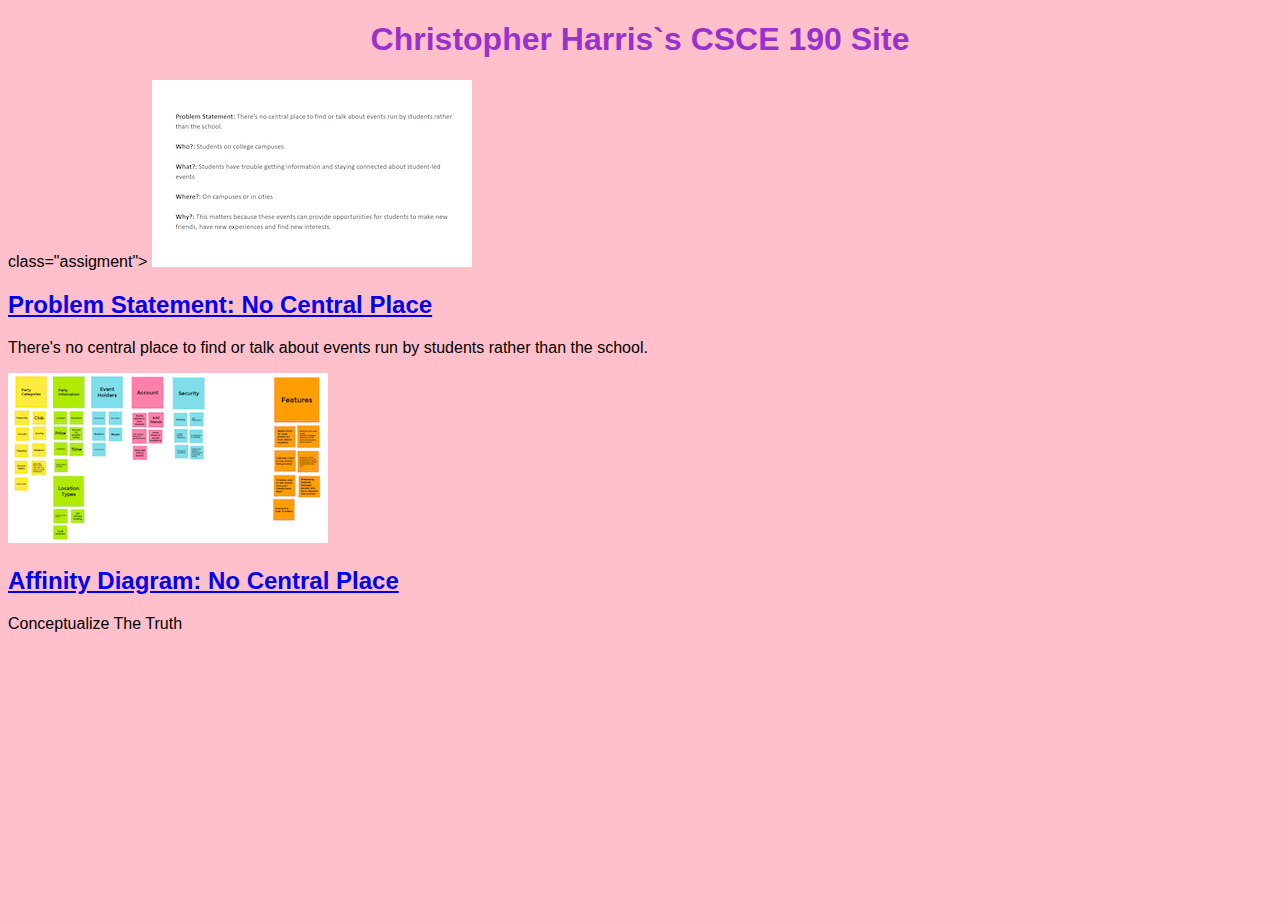
==== index.html @ fd3a59f5 "Add files via upload" ====
<!DOCTYPE html>
<html>
    <head>
        <title>CSCE 190: Christopher Harris</title>
        <link rel="stylesheet" href="styles.css">

    </head>
    <body>
        <h1>Christopher Harris`s CSCE 190 Site</h1>
        <!-- Problem Statement -->
        <section> class="assigment">
            <a href="files/Problem Statement - Coding Cohort.pdf"><img src="images/problemstatement.png"></a>
            <section class="assignment-details">
                <a href="files/Problem Statement - Coding Cohort.pdf"><h2>Problem Statement: No Central Place</h2></a>
                <p>There's no central place to find or talk about events run by students rather than the school.
                     </p>
                     
            </section>

        </section>
        <!--Affinity diagram-->
        <section> 
            <a href="files/Affinity Diagram - Coding Cohort.pdf"><img src="images/Screenshot 2023-02-05 at 10.29.07 PM.png"></a>
            <section class="assignment-details">
                <a href="files/Affinity Diagram - Coding Cohort.pdf"><h2>Affinity Diagram: No Central Place</h2></a>
                <p>Conceptualize The Truth
                     </p>
                     
            </section>

        </section>
    </body>
</html>
---- styles.css ----
body{
    background:pink;
    font-family: Arial, Helvetica, sans-serif;
}
h1{
    color:darkorchid;
    text-align:center;
}
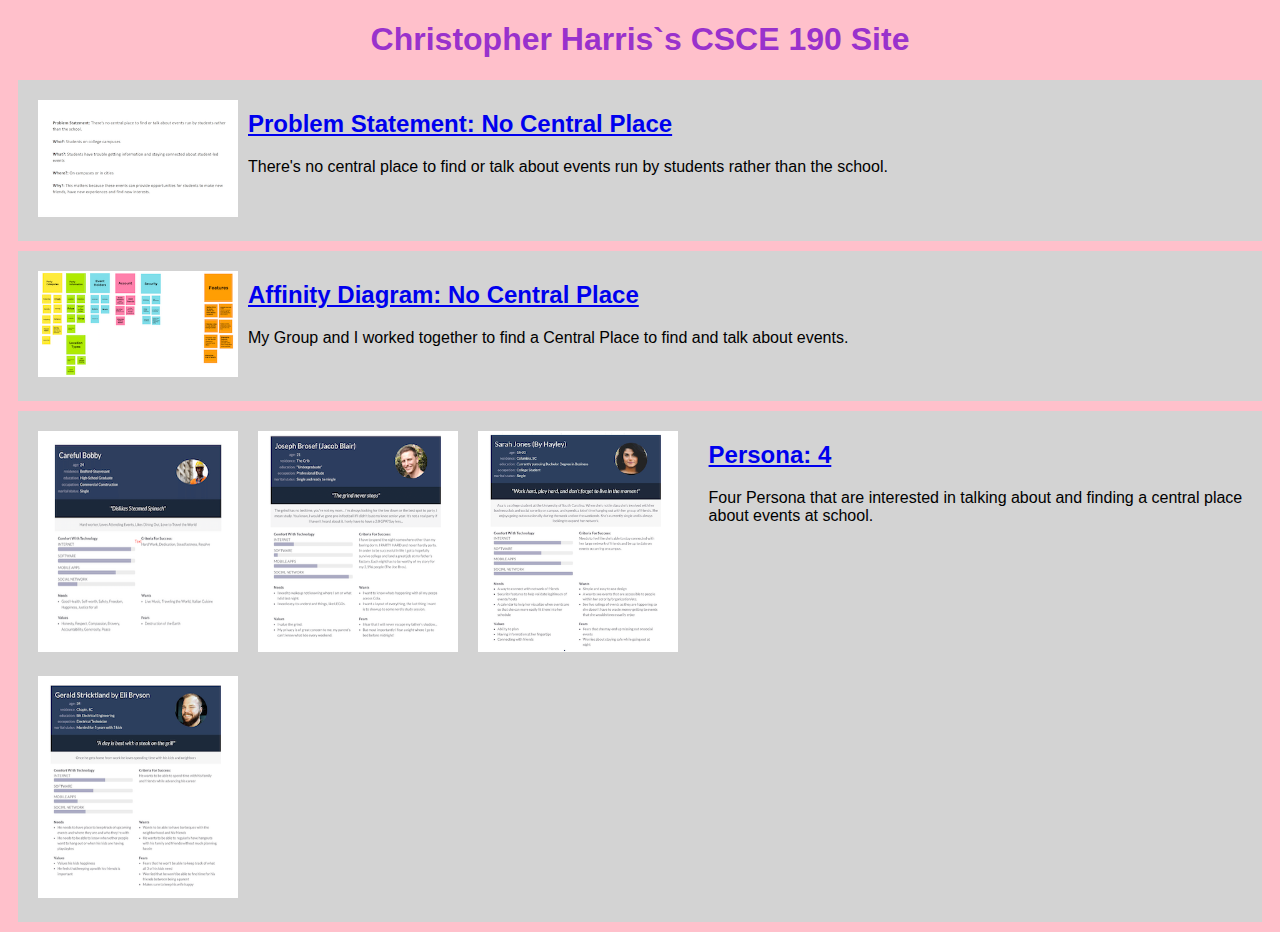
==== commit 5a13c844: "Add files via upload" ====
--- a/index.html
+++ b/index.html
@@ -7,10 +7,10 @@
     </head>
     <body>
         <h1>Christopher Harris`s CSCE 190 Site</h1>
-        <!-- Problem Statement -->
-        <section> class="assigment">
+        <!-- Problem Statement Assignment -->
+        <section class="assignment"> 
             <a href="files/Problem Statement - Coding Cohort.pdf"><img src="images/problemstatement.png"></a>
-            <section class="assignment-details">
+            <section class ="assignment-details">
                 <a href="files/Problem Statement - Coding Cohort.pdf"><h2>Problem Statement: No Central Place</h2></a>
                 <p>There's no central place to find or talk about events run by students rather than the school.
                      </p>
@@ -18,12 +18,23 @@
             </section>
 
         </section>
-        <!--Affinity diagram-->
-        <section> 
+        <!--Affinity Diagram Assignment-->
+        <section class="assignment"> 
             <a href="files/Affinity Diagram - Coding Cohort.pdf"><img src="images/Screenshot 2023-02-05 at 10.29.07 PM.png"></a>
             <section class="assignment-details">
                 <a href="files/Affinity Diagram - Coding Cohort.pdf"><h2>Affinity Diagram: No Central Place</h2></a>
-                <p>Conceptualize The Truth
+                <p>My Group and I worked together to find a Central Place to find and talk about events.
+                     </p>
+                     
+            </section>
+
+        </section>
+        <!--Persona Assignment-->
+        <section class="assignment"> 
+            <a href="files/CSCE190PersonaCoding Cohort.pdf"><img src="images/PersonaImage1.png"><img src="images/PersonaImage2.png"><img src="images/PersonaImage3.png"><img src="images/PersonaImage4.png"></a>
+            <section class="assignment-details">
+                <a href="files/CSCE190PersonaCodingCohort.pdf"><h2>Persona: 4</h2></a>
+                <p>Four Persona that are interested in talking about and finding a central place about events at school.
                      </p>
                      
             </section>
--- a/styles.css
+++ b/styles.css
@@ -1,6 +1,16 @@
 body{
     background:pink;
     font-family: Arial, Helvetica, sans-serif;
+}
+.assignment{
+    display:flex;
+    padding: 10px;
+    margin: 10px;
+    background:lightgray;
+}
+.assignment img{
+    width: 200px;
+    padding: 10px;
 }
 h1{
     color:darkorchid;
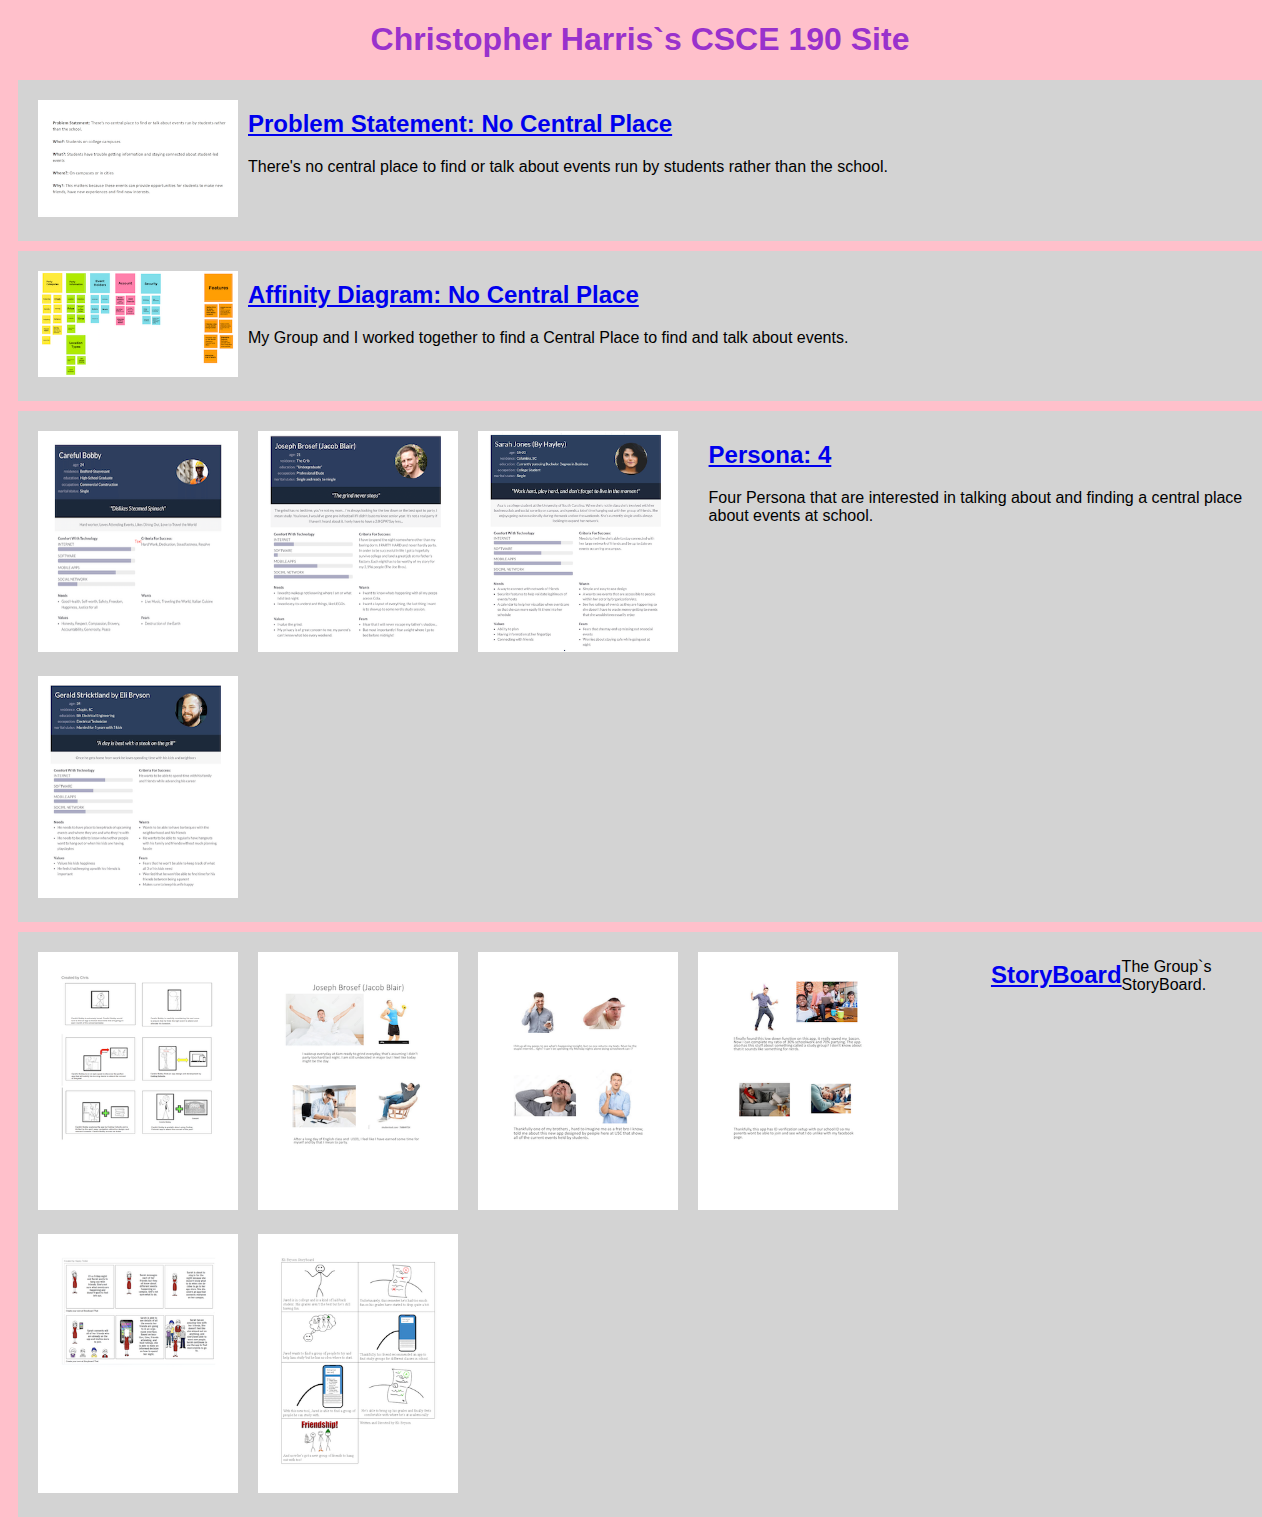
==== commit 8c74e360: "Add files via upload" ====
--- a/index.html
+++ b/index.html
@@ -40,5 +40,18 @@
             </section>
 
         </section>
+
+    
+    <!--StoryBoard Assignment-->
+    <section class="assignment"> 
+        <a href="files/StoryboardNew.pdf"><img src="images/StoryboardNewImage_Page_01.png"><img src="images/StoryboardNewImage_Page_08.png"><img src="images/StoryboardNewImage_Page_09.png"><img src="images/StoryboardNewImage_Page_10.png"><img src="images/StoryboardNewImage_Page_11.png"><img src="images/StoryboardNewImage_Page_12.png "
+        <section class="assignment-details">
+            <a href="files/StoryboardNew.pdf"><h2>StoryBoard</h2></a>
+            <p>The Group`s StoryBoard.
+                 </p>
+                 
+        
+                </section>
+            </section>
     </body>
 </html>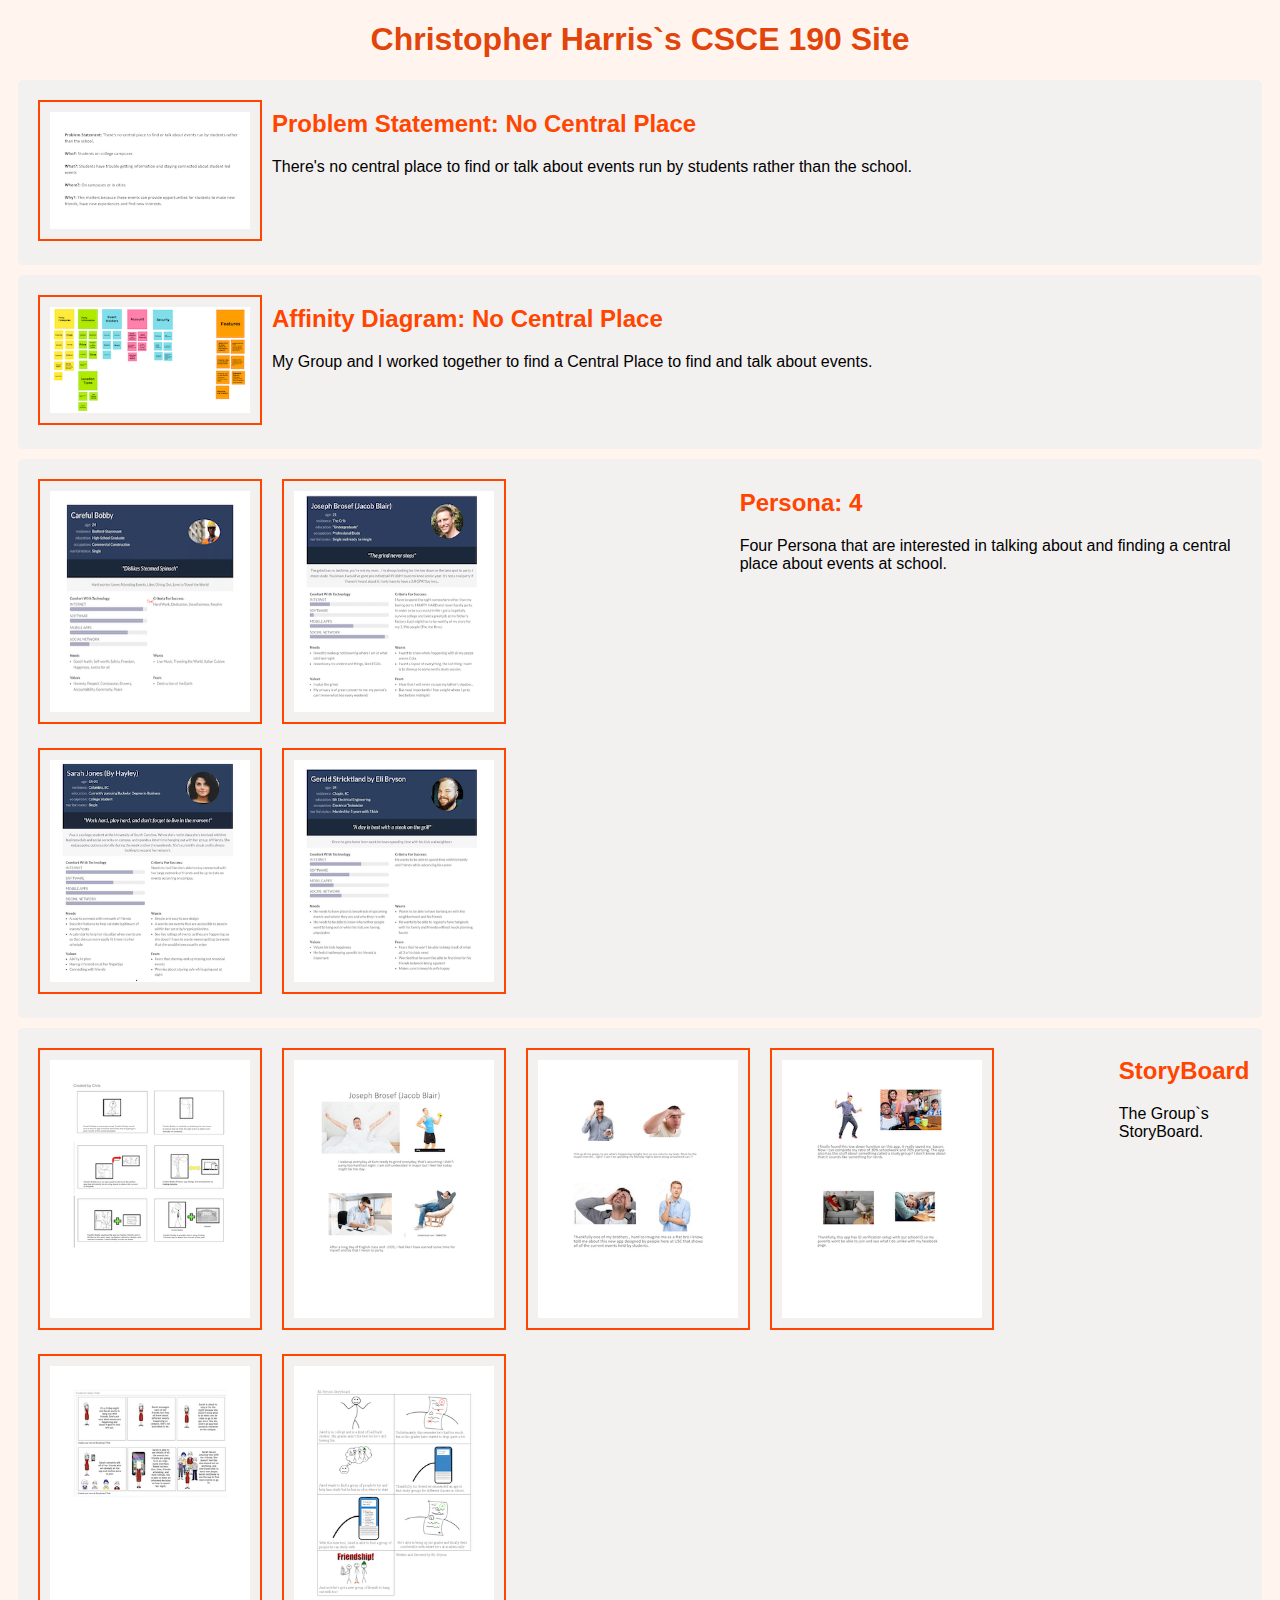
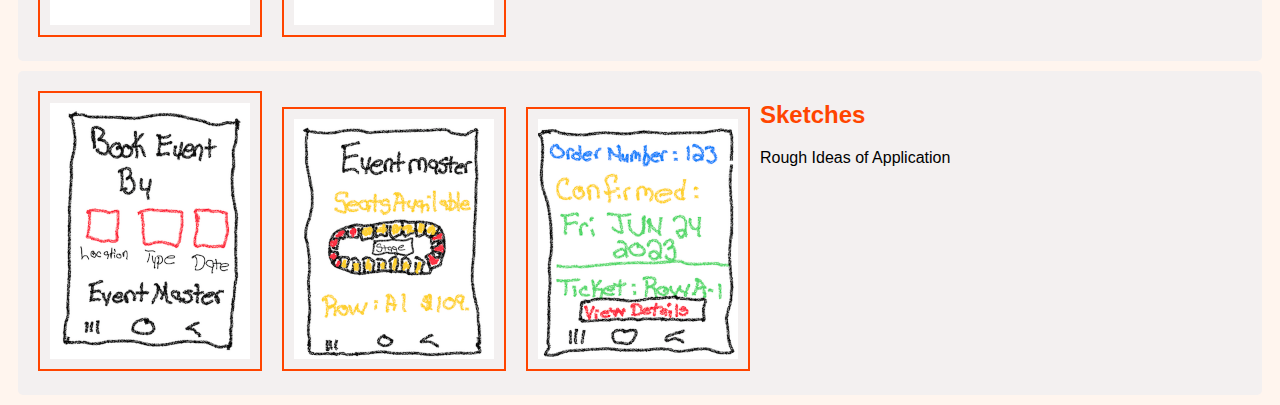
==== commit c8c49044: "Add files via upload" ====
--- a/index.html
+++ b/index.html
@@ -44,7 +44,7 @@
     
     <!--StoryBoard Assignment-->
     <section class="assignment"> 
-        <a href="files/StoryboardNew.pdf"><img src="images/StoryboardNewImage_Page_01.png"><img src="images/StoryboardNewImage_Page_08.png"><img src="images/StoryboardNewImage_Page_09.png"><img src="images/StoryboardNewImage_Page_10.png"><img src="images/StoryboardNewImage_Page_11.png"><img src="images/StoryboardNewImage_Page_12.png "
+        <a href="files/StoryboardNew.pdf"><img src="images/StoryboardNewImage_Page_01.png"><img src="images/StoryboardNewImage_Page_08.png"><img src="images/StoryboardNewImage_Page_09.png"><img src="images/StoryboardNewImage_Page_10.png"><img src="images/StoryboardNewImage_Page_11.png"><img src="images/StoryboardNewImage_Page_12.png "></a>
         <section class="assignment-details">
             <a href="files/StoryboardNew.pdf"><h2>StoryBoard</h2></a>
             <p>The Group`s StoryBoard.
@@ -53,5 +53,16 @@
         
                 </section>
             </section>
+            <!--StoryBoard Assignment-->
+    <section class="assignment"> 
+        <a href="files/SKetches_New.pdf"><img src="images/SketchOne.png"><img src="images/SketchTwo.png"><img src="images/SketchThree.png"></a>
+        <section class="assignment-details">
+            <a href="files/SKetches_New.pdf"><h2>Sketches</h2></a>
+            <p>Rough Ideas of Application
+                 </p>
+                 
+        
+                </section>
+            </section>
     </body>
 </html>--- a/styles.css
+++ b/styles.css
@@ -1,18 +1,28 @@
 body{
-    background:pink;
+    background:#FFF5EE;
     font-family: Arial, Helvetica, sans-serif;
 }
 .assignment{
     display:flex;
     padding: 10px;
     margin: 10px;
-    background:lightgray;
+    background:rgb(243, 240, 240);
+    border-radius: 5px;
 }
 .assignment img{
     width: 200px;
     padding: 10px;
+    margin: 10px;
+    border:2px solid#FF4500 ;
 }
 h1{
-    color:darkorchid;
+    color:#e2450b;
     text-align:center;
+}
+a{
+    text-decoration:none;
+    color: #FF4500
+}
+a:hover{
+    color:#F0FFFF
 }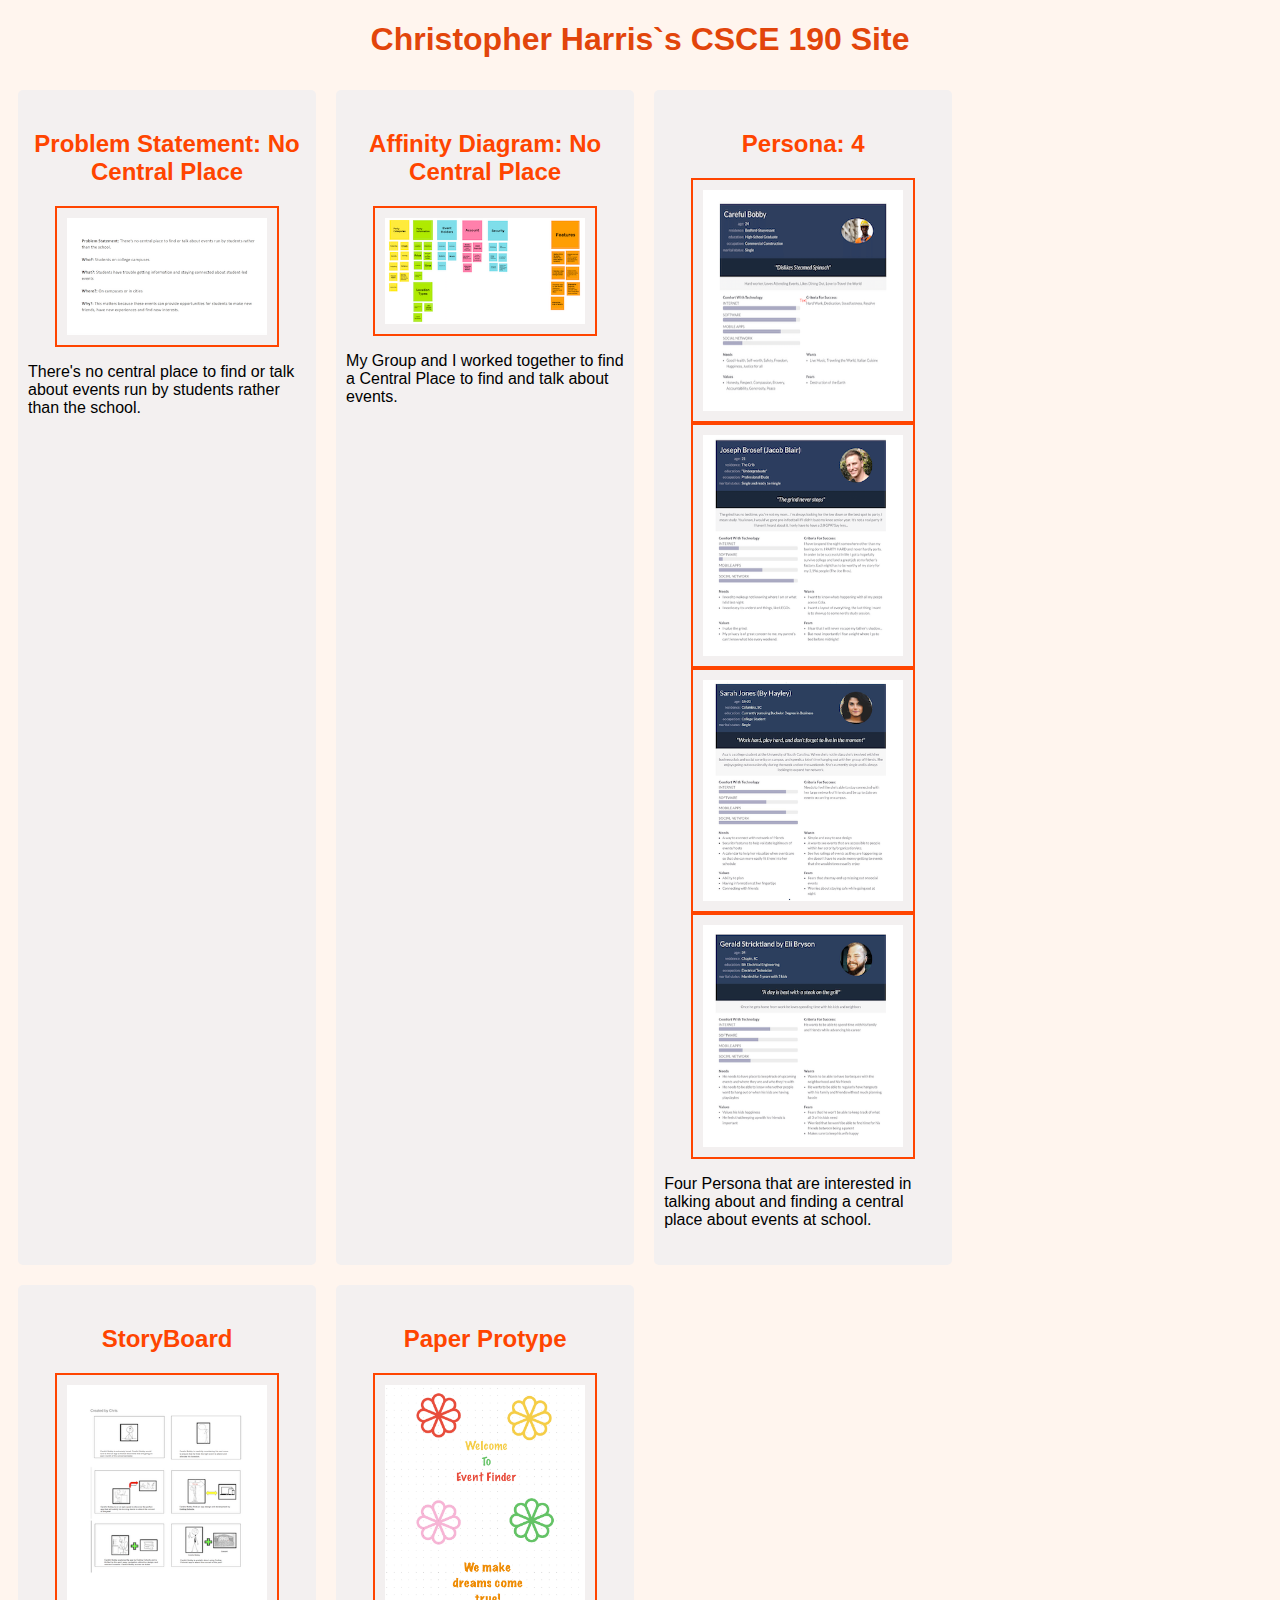
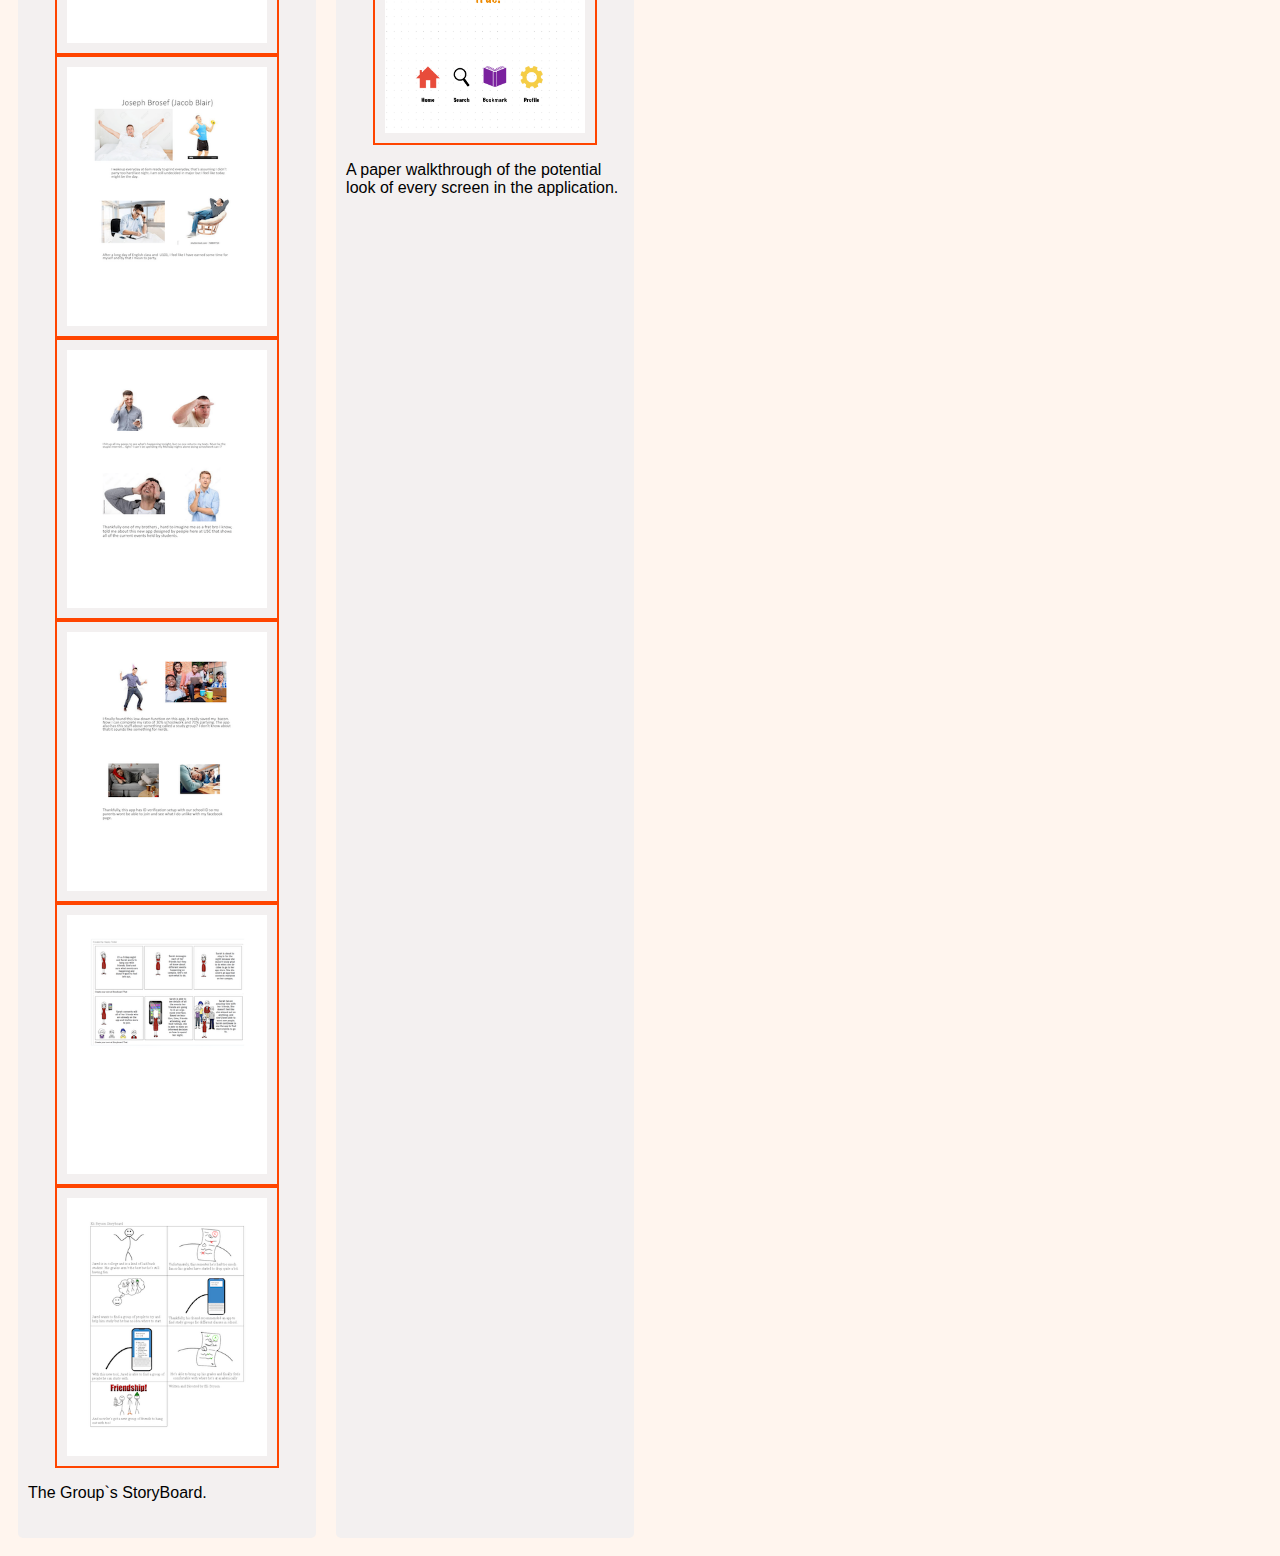
==== commit fb53ab70: "Add files via upload" ====
--- a/index.html
+++ b/index.html
@@ -7,62 +7,71 @@
     </head>
     <body>
         <h1>Christopher Harris`s CSCE 190 Site</h1>
-        <!-- Problem Statement Assignment -->
-        <section class="assignment"> 
-            <a href="files/Problem Statement - Coding Cohort.pdf"><img src="images/problemstatement.png"></a>
-            <section class ="assignment-details">
-                <a href="files/Problem Statement - Coding Cohort.pdf"><h2>Problem Statement: No Central Place</h2></a>
+
+        <div class ="assignments"
+            <!-- Problem Statement Assignment -->
+            <section class="assignment"> 
+                <a href="files/Problem Statement - Coding Cohort.pdf">
+                    <h2>Problem Statement: No Central Place</h2>
+                </a>
+                <a href="files/Problem Statement - Coding Cohort.pdf"><img src="images/problemstatement.png">
+                </a>
+                
+                
                 <p>There's no central place to find or talk about events run by students rather than the school.
-                     </p>
-                     
+                    </p>
+
+            </section>
+            <!--Affinity Diagram Assignment-->
+            <section class="assignment"> 
+                <a href="files/Affinity Diagram - Coding Cohort.pdf"><h2>Affinity Diagram: No Central Place</h2></a>
+                <a href="files/Affinity Diagram - Coding Cohort.pdf"><img src="images/Screenshot 2023-02-05 at 10.29.07 PM.png"></a>
+                </a>
+                <p>My Group and I worked together to find a Central Place to find and talk about events.
+                    </p>
+                        
+           
+
+            </section>
+            <!--Persona Assignment-->
+            <section class="assignment"> 
+                <a href="files/CSCE190PersonaCodingCohort.pdf"><h2>Persona: 4</h2>
+                <a href="files/CSCE190PersonaCoding Cohort.pdf"><img src="images/PersonaImage1.png"><img src="images/PersonaImage2.png"><img src="images/PersonaImage3.png"><img src="images/PersonaImage4.png"></a>
+                
+               
+                <p>Four Persona that are interested in talking about and finding a central place about events at school.
+                    </p>
+                        
+                
+
             </section>
 
-        </section>
-        <!--Affinity Diagram Assignment-->
-        <section class="assignment"> 
-            <a href="files/Affinity Diagram - Coding Cohort.pdf"><img src="images/Screenshot 2023-02-05 at 10.29.07 PM.png"></a>
-            <section class="assignment-details">
-                <a href="files/Affinity Diagram - Coding Cohort.pdf"><h2>Affinity Diagram: No Central Place</h2></a>
-                <p>My Group and I worked together to find a Central Place to find and talk about events.
-                     </p>
-                     
-            </section>
-
-        </section>
-        <!--Persona Assignment-->
-        <section class="assignment"> 
-            <a href="files/CSCE190PersonaCoding Cohort.pdf"><img src="images/PersonaImage1.png"><img src="images/PersonaImage2.png"><img src="images/PersonaImage3.png"><img src="images/PersonaImage4.png"></a>
-            <section class="assignment-details">
-                <a href="files/CSCE190PersonaCodingCohort.pdf"><h2>Persona: 4</h2></a>
-                <p>Four Persona that are interested in talking about and finding a central place about events at school.
-                     </p>
-                     
-            </section>
-
-        </section>
-
-    
-    <!--StoryBoard Assignment-->
-    <section class="assignment"> 
-        <a href="files/StoryboardNew.pdf"><img src="images/StoryboardNewImage_Page_01.png"><img src="images/StoryboardNewImage_Page_08.png"><img src="images/StoryboardNewImage_Page_09.png"><img src="images/StoryboardNewImage_Page_10.png"><img src="images/StoryboardNewImage_Page_11.png"><img src="images/StoryboardNewImage_Page_12.png "></a>
-        <section class="assignment-details">
-            <a href="files/StoryboardNew.pdf"><h2>StoryBoard</h2></a>
-            <p>The Group`s StoryBoard.
-                 </p>
-                 
         
-                </section>
-            </section>
             <!--StoryBoard Assignment-->
-    <section class="assignment"> 
-        <a href="files/SKetches_New.pdf"><img src="images/SketchOne.png"><img src="images/SketchTwo.png"><img src="images/SketchThree.png"></a>
-        <section class="assignment-details">
-            <a href="files/SKetches_New.pdf"><h2>Sketches</h2></a>
-            <p>Rough Ideas of Application
-                 </p>
-                 
-        
-                </section>
-            </section>
+            <section class="assignment"> 
+                <a href="files/StoryboardNew.pdf"><h2>StoryBoard</h2>
+                <a href="files/StoryboardNew.pdf"><img src="images/StoryboardNewImage_Page_01.png"><img src="images/StoryboardNewImage_Page_08.png"><img src="images/StoryboardNewImage_Page_09.png"><img src="images/StoryboardNewImage_Page_10.png"><img src="images/StoryboardNewImage_Page_11.png"><img src="images/StoryboardNewImage_Page_12.png "></a>
+                
+                    
+                <p>The Group`s StoryBoard.
+                    </p>
+                        
+                
+                        
+                    </section>
+                
+                    <!--Protype Assignment-->
+            <section class="assignment"> 
+                <a href="https://youtu.be/VhG8HMn9b6U"><h2>Paper Protype</h2>
+                <a href="https://youtu.be/VhG8HMn9b6U"> <img src="images/Screenshot 2023-04-09 at 2.47.28 PMhomepage.png"></a>
+               
+                    
+                <p>A paper walkthrough of the potential look of every screen in the application.
+                    </p>
+                        
+                
+                       
+                    </section>
+        </div>
     </body>
 </html>--- a/styles.css
+++ b/styles.css
@@ -2,10 +2,15 @@
     background:#FFF5EE;
     font-family: Arial, Helvetica, sans-serif;
 }
+.assignments{
+    display:flex;
+    flex-wrap: wrap;
+}
 .assignment{
-    display:flex;
+    width: 22%;
     padding: 10px;
     margin: 10px;
+    padding: 20px 10px;
     background:rgb(243, 240, 240);
     border-radius: 5px;
 }
@@ -14,10 +19,18 @@
     padding: 10px;
     margin: 10px;
     border:2px solid#FF4500 ;
+    display: block;
+    margin: auto;
+}
+.assignment img:hover{
+    border:4px dashed#c2f2f2 ;
 }
 h1{
     color:#e2450b;
     text-align:center;
+}
+h2{
+    text-align:center ;
 }
 a{
     text-decoration:none;
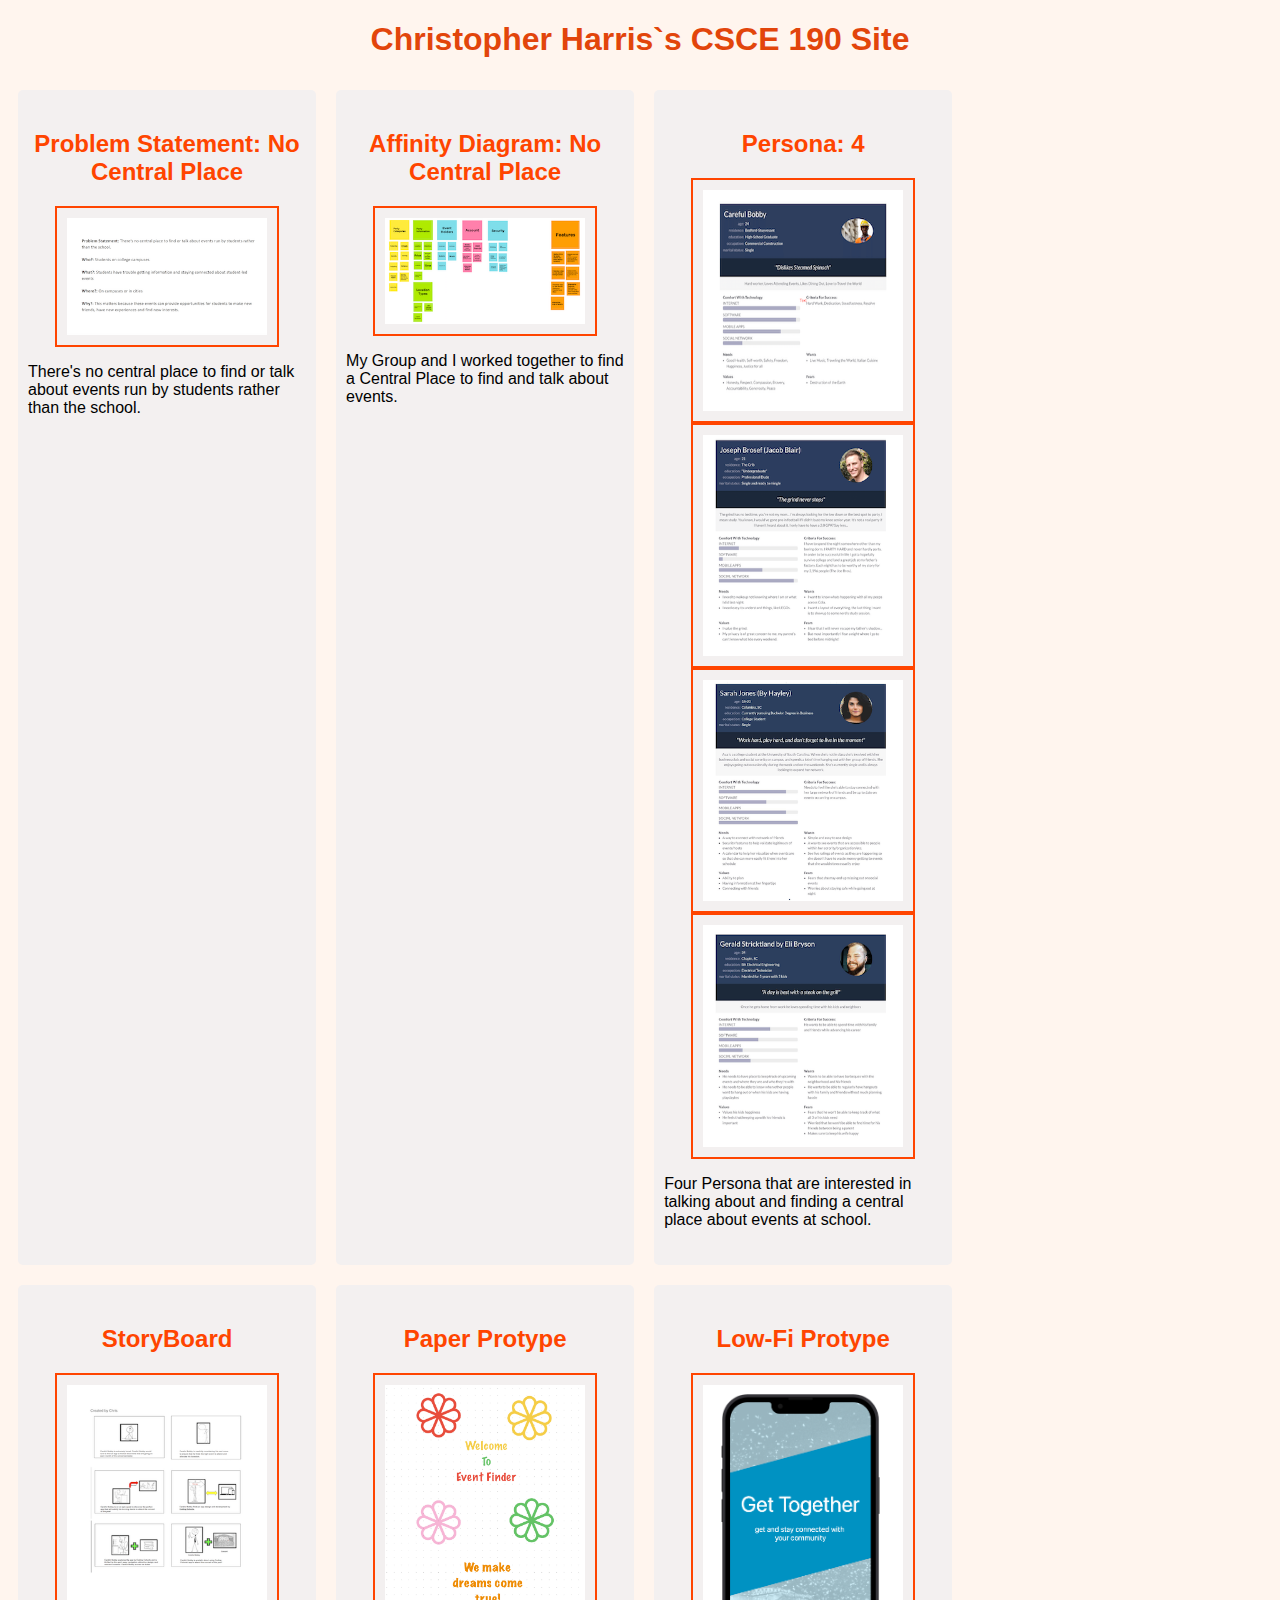
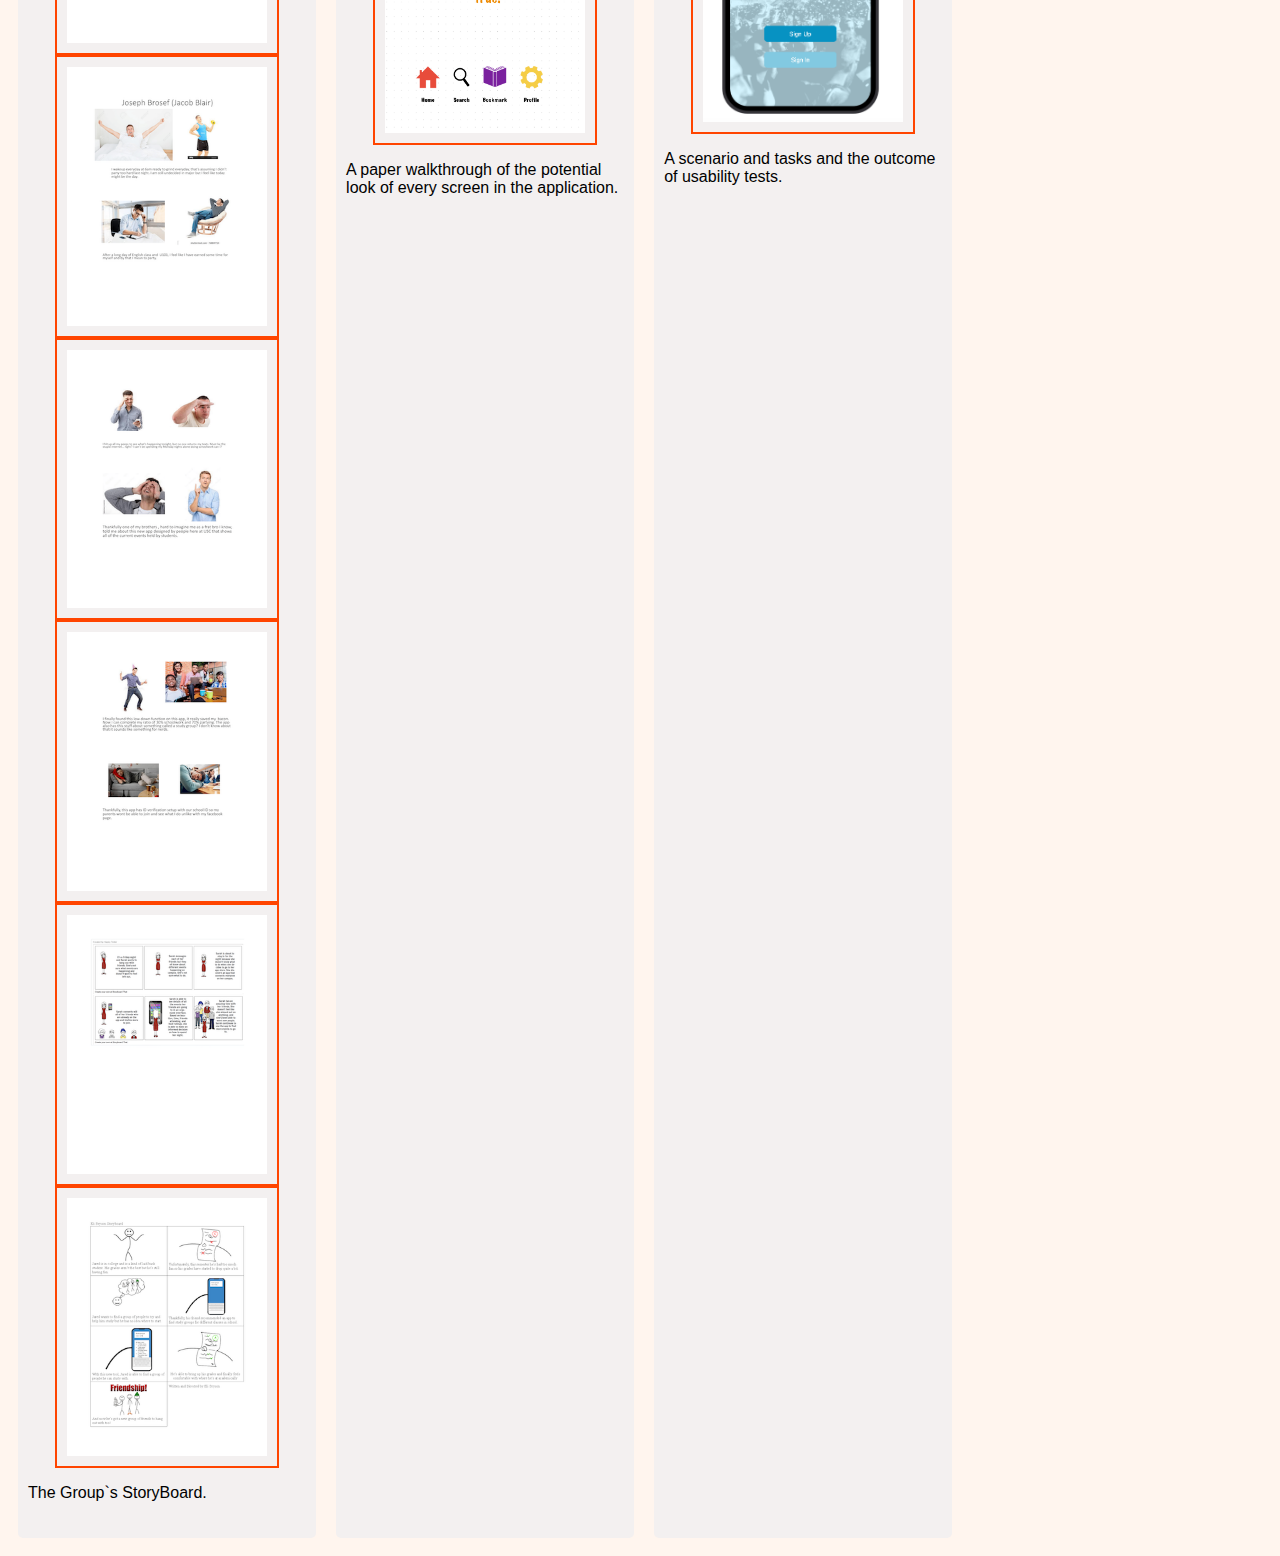
==== commit 95034611: "Add files via upload" ====
--- a/index.html
+++ b/index.html
@@ -62,8 +62,8 @@
                 
                     <!--Protype Assignment-->
             <section class="assignment"> 
-                <a href="https://youtu.be/VhG8HMn9b6U"><h2>Paper Protype</h2>
-                <a href="https://youtu.be/VhG8HMn9b6U"> <img src="images/Screenshot 2023-04-09 at 2.47.28 PMhomepage.png"></a>
+                <a href="https://youtu.be/wM_7mYL3jSc"><h2>Paper Protype</h2>
+                <a href="https://youtu.be/wM_7mYL3jSc"> <img src="images/Screenshot 2023-04-09 at 2.47.28 PMhomepage.png"></a>
                
                     
                 <p>A paper walkthrough of the potential look of every screen in the application.
@@ -72,6 +72,18 @@
                 
                        
                     </section>
+                     <!--Low-Fi Protype Assignment-->
+            <section class="assignment"> 
+                <a href="/Users/christopherharris/CsCe190New/files/Coding Cohort High Res Prototype-html/src/index.html"><h2>Low-Fi Protype</h2>
+                <a href="/Users/christopherharris/CsCe190New/files/Coding Cohort High Res Prototype-html/src/index.html"> <img src="images/GetTogether1.png"></a>
+               
+                    
+                <p>A scenario and tasks and the outcome of usability tests.
+                    </p>
+                        
+                
+                       
+                    </section>
         </div>
     </body>
 </html>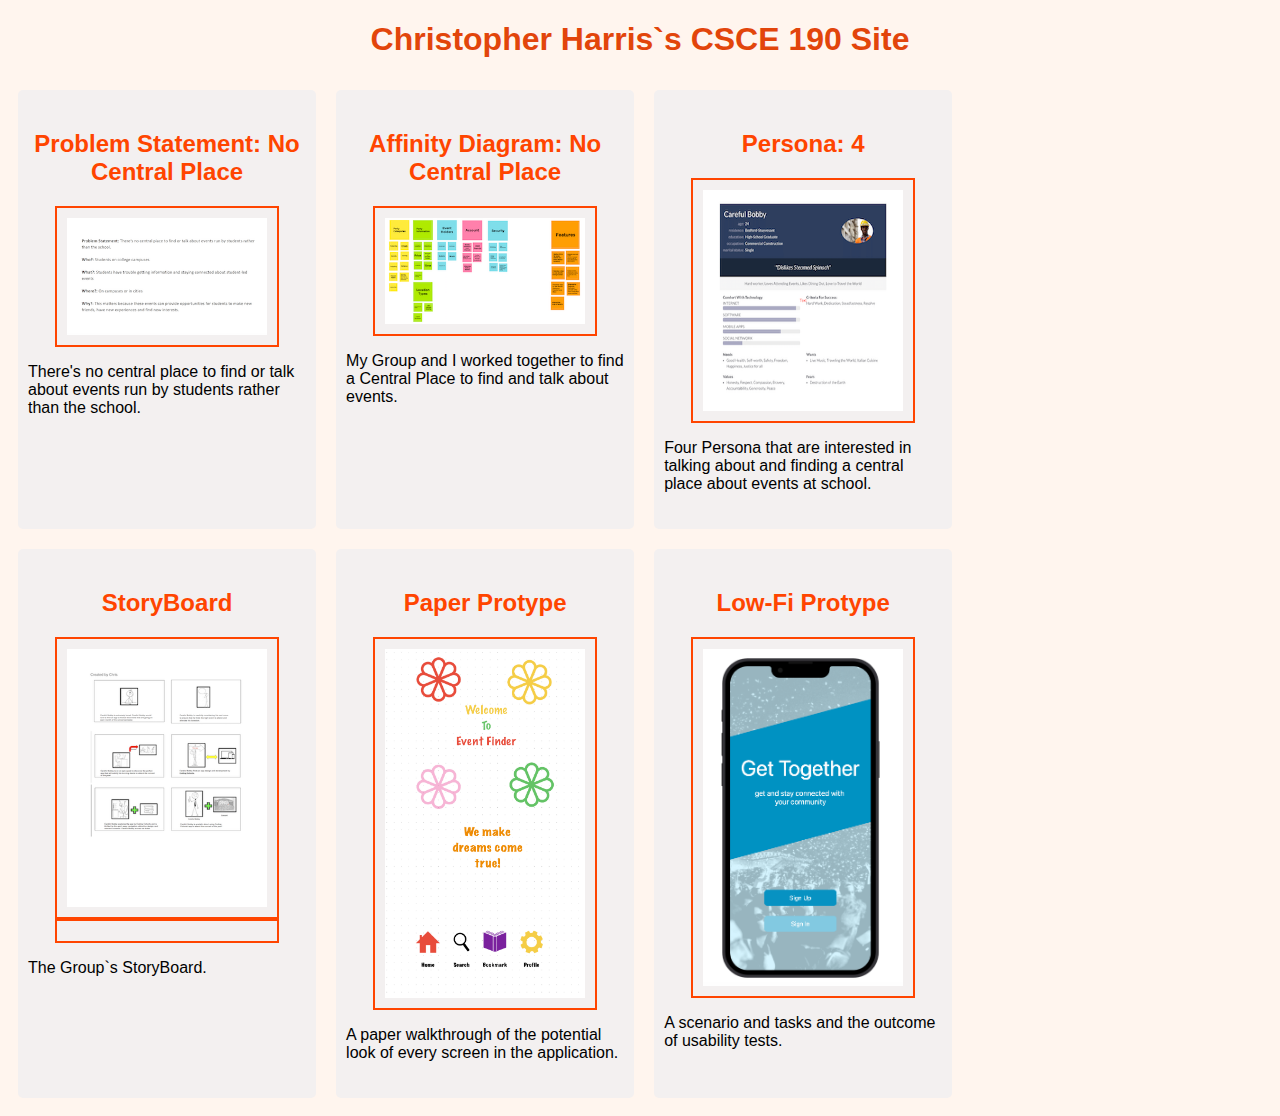
==== commit 43d37c48: "Add files via upload" ====
--- a/index.html
+++ b/index.html
@@ -36,7 +36,7 @@
             <!--Persona Assignment-->
             <section class="assignment"> 
                 <a href="files/CSCE190PersonaCodingCohort.pdf"><h2>Persona: 4</h2>
-                <a href="files/CSCE190PersonaCoding Cohort.pdf"><img src="images/PersonaImage1.png"><img src="images/PersonaImage2.png"><img src="images/PersonaImage3.png"><img src="images/PersonaImage4.png"></a>
+                <a href="files/CSCE190PersonaCoding Cohort.pdf"><img src="images/PersonaImage1.png"></a>
                 
                
                 <p>Four Persona that are interested in talking about and finding a central place about events at school.
@@ -50,7 +50,7 @@
             <!--StoryBoard Assignment-->
             <section class="assignment"> 
                 <a href="files/StoryboardNew.pdf"><h2>StoryBoard</h2>
-                <a href="files/StoryboardNew.pdf"><img src="images/StoryboardNewImage_Page_01.png"><img src="images/StoryboardNewImage_Page_08.png"><img src="images/StoryboardNewImage_Page_09.png"><img src="images/StoryboardNewImage_Page_10.png"><img src="images/StoryboardNewImage_Page_11.png"><img src="images/StoryboardNewImage_Page_12.png "></a>
+                <a href="files/StoryboardNew.pdf"><img src="images/StoryboardNewImage_Page_01.png"><img></a>
                 
                     
                 <p>The Group`s StoryBoard.
@@ -74,8 +74,8 @@
                     </section>
                      <!--Low-Fi Protype Assignment-->
             <section class="assignment"> 
-                <a href="/Users/christopherharris/CsCe190New/files/Coding Cohort High Res Prototype-html/src/index.html"><h2>Low-Fi Protype</h2>
-                <a href="/Users/christopherharris/CsCe190New/files/Coding Cohort High Res Prototype-html/src/index.html"> <img src="images/GetTogether1.png"></a>
+                <a href="  /Users/christopherharris/CsCe190New/files/Coding Cohort High Res Prototype-html (2)/src/index.html         "><h2>Low-Fi Protype</h2>
+                <a href="/Users/christopherharris/CsCe190New/files/Coding Cohort High Res Prototype-html (2)/src/index.html"> <img src="images/GetTogether1.png"></a>
                
                     
                 <p>A scenario and tasks and the outcome of usability tests.
